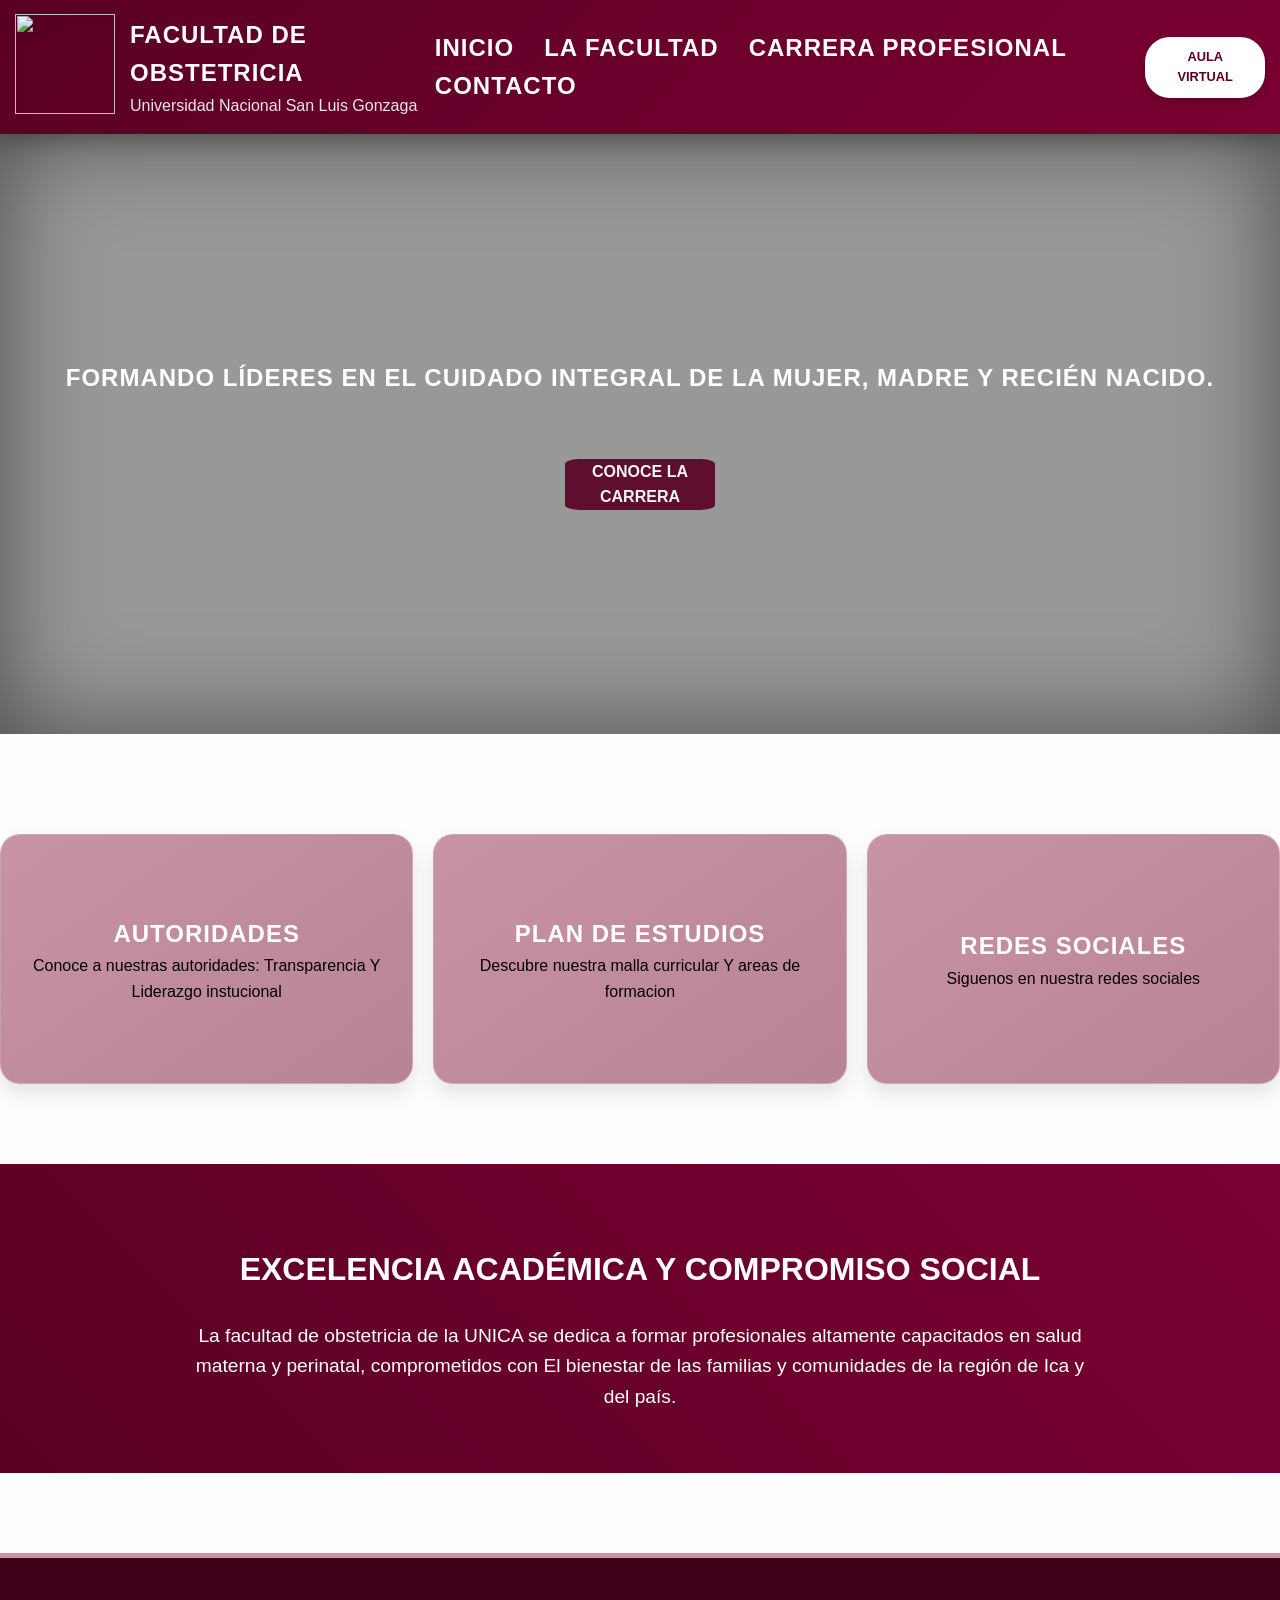
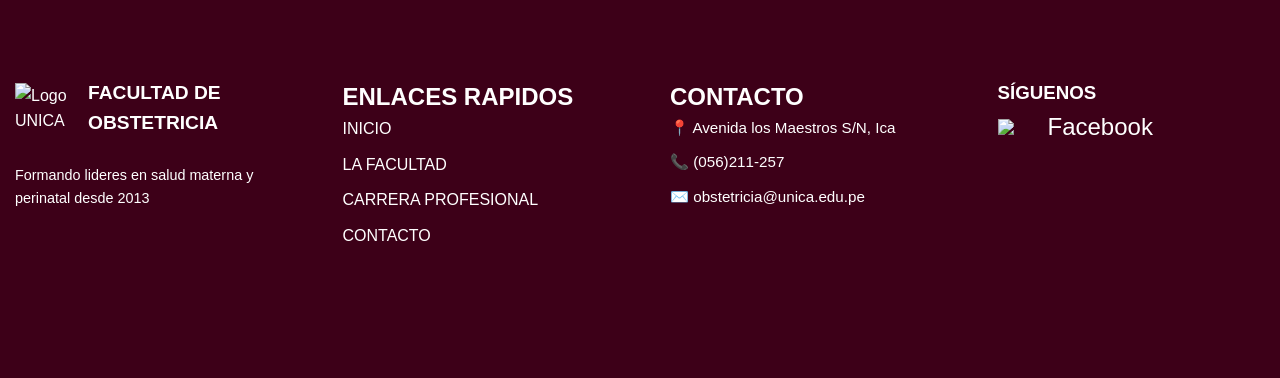
==== index.html @ 9bb417d1 "Add files via upload" ====
<!DOCTYPE html>
<html>
    <head>
        <title>PAGINA WEB DE OBSTETRICIA</title>
    <meta charset="UTF-8">
    <link rel="stylesheet" type="text/css" href="PAGINA1.css">
    <link rel="icon" type="image/png" href="https://i.imgur.com/4PXRnyC.png">
    <meta name="viewport" content="width=device-width, initial-scale=1">
    </head>
    <body id="contenedor">
    <header>
<div class="container-header">
<section id="logo">
<img id="logoobstetricia" src="https://i.imgur.com/4PXRnyC.png"> 
<div id="titulo-header">
                <h1 class="titulo-principal">FACULTAD DE OBSTETRICIA</h1>
                <p class="subtitulo-universidad">Universidad Nacional San Luis Gonzaga</p>
            </div>   
</section>
<nav>
<ul>
			<li><a class="titulo-principal" href="index.html">INICIO</a></li>
			<li><a class="titulo-principal" href="PAGINA2.html">LA FACULTAD</a></li>
			<li><a class="titulo-principal" href="PAGINA3.html">CARRERA PROFESIONAL</a></li>
			<li><a class="titulo-principal" href="PAGINA4.html">CONTACTO</a></li>
        </ul>
        <a href="https://aulavirtual.unica.edu.pe/" target="_blank" class="boton-aula">AULA VIRTUAL</a>
        </nav>
</div>
</header>

<main>
 <section id="facultadimagen">
    <h2 class="titulo-principal">Formando líderes en el cuidado integral de la mujer, madre y recién nacido.</h2><br><br> 
        <a class="subtitulo-universidad" href="PAGINA3.html" class="btn-primary"><b>CONOCE LA CARRERA</b></a>
 </section>   
<div class="cajasinicio">
<section id="autoridades">
     <a class="titulo-principal" href="PAGINA2.html">AUTORIDADES</a>
     <p>Conoce a nuestras autoridades: Transparencia Y Liderazgo instucional</p>
</section>

<section id="plandeestudios">
    <a class="titulo-principal" href="PAGINA3.html">PLAN DE ESTUDIOS</a>
    <p>Descubre nuestra malla curricular Y areas de formacion</p>
</section>

<section id="redessociales">
    <a class="titulo-principal" href="PAGINA4.html">REDES SOCIALES</a>
    <p>Siguenos en nuestra redes sociales</p>
</section>
</div>
<section id="bannerinferior">
    <h2>EXCELENCIA ACADÉMICA Y COMPROMISO SOCIAL</h2>
    <p>La facultad de obstetricia de la UNICA se dedica a formar profesionales altamente capacitados en salud materna y perinatal, comprometidos con El bienestar de las familias y comunidades de la región de Ica y del país.</p>
</section>
        </main>
        <footer>
            <div class="piedepaginacontenedor">
<section id="piedepagina">
    <div class="logopie">
    <img id="logofooter" src="https://i.imgur.com/4PXRnyC.png" alt="Logo UNICA" style="width: 80px; margin-bottom: 10px;">
<h2>FACULTAD DE OBSTETRICIA</h2>
</div>
<p>Formando lideres en salud materna y perinatal desde 2013</p>
</section>
<section id="enlacesrapidos">
<h1>ENLACES RAPIDOS</h1>
<nav>
<ul>
			<li><a href="index.html">INICIO</a></li>
			<li><a href="PAGINA2.html">LA FACULTAD</a></li>
			<li><a href="PAGINA3.html">CARRERA PROFESIONAL</a></li>
			<li><a href="PAGINA4.html">CONTACTO</a></li>
		</ul>
        </nav>
</section>
<section id="contacto">
    <h1>CONTACTO</h1>
    <p>📍 Avenida los Maestros S/N, Ica</p>
    <p>📞 (056)211-257</p>
    <p>✉️ obstetricia@unica.edu.pe</p>
</section>
<section id="siguenos">
    <h3>SÍGUENOS</h3>
    <a class="facebook" href="https://www.facebook.com/profile.php?id=61567253438241">
        <img src="https://images.icon-icons.com/2428/PNG/512/facebook_black_logo_icon_147136.png" class="facebookimg">
        Facebook
    </a>
</section>
</div>
        </footer>       
    </body>
</html>
---- PAGINA1.css ----
* {
    margin: 0;
    padding: 0;
    box-sizing: border-box;
}
/*PAGINA 1*/

.container-header {
    display: flex;
    justify-content: space-between; 
    align-items: center; 
    margin: 0 auto;
    padding: 0 15px;
    height: 100%; 
}
#logo {
    color: #fff;
    display: flex; 
    align-items: center; 
}
#titulo-header {
    text-align: left; 
    color: #FFFFFF; 
    margin-left: 15px;
}
.titulo-principal {
    font-size: 1.5em;
    font-weight: 600;
    margin: 0;
    text-transform: uppercase;
     letter-spacing: 1px;
}
header nav{
    display: flex;       
    align-items: center;
    gap: 20px;
}
.boton-aula {
    background-color: #fff;      
    color: #5a0024;              
    padding: 8px 18px;
    border-radius: 25px; 
    text-decoration: none;
    font-weight: bold;
    font-size: 0.8rem;
    transition: 0.3s;
    border: 2px solid #fff;
    display: inline-block; 
    box-shadow: 0 4px 10px rgba(0,0,0,0.2);
}
.boton-aula:hover {
    background-color: transparent;
    color: #fff;
    transform: scale(1.05);    
}
header nav ul{
    list-style: none;
}
header nav a{
    text-decoration: none;
    padding: 10px 15px;
    position: relative;
    font-weight: 400;
    transition: 0.3s;
}
header nav a::after {
    content: '';
    position: absolute;
    width: 0;
    height: 2px;
    bottom: 5px;
    left: 50%;
    background-color: #c893a5;
    transition: all 0.3s ease;
}
header nav a:hover::after {
    width: 60%;
    left: 20%;
}
header nav ul li{
    float: left;
}
.subtitulo-universidad {
    color: #fff;
    font-size: 1em; 
    margin: 0;
    font-weight: 300;
    opacity: 0.9;
}
#facultadimagen a{
    border-radius: 10%;
    background-color: #5a0024;
   width: 150px;
   height: auto;
}
header{
   width: 100%;
    height: auto; 
    background: linear-gradient(135deg, #5a0024 0%, #7a0031 100%); 
    padding: 1rem 0;
    text-align: center;
    position: sticky;
    top: 0;
    z-index: 1000;
    box-shadow: 0 4px 20px rgba(0,0,0,0.3);
}
a{
    color: #fff; 
    text-decoration: none; 
    transition: color 0.3s ease; 
}
#logoobstetricia{
    width: 100px;
    height: 100px;
    margin-top: -7px;
    filter: drop-shadow(2px 4px 6px rgba(0,0,0,0.2)); 
}
body {
    overflow-x: hidden;
    font-family: 'Segoe UI', Tahoma, Geneva, Verdana, sans-serif;
    line-height: 1.6 ;
    background-color: #fdfdfd;
}
#facultadimagen {
     background: linear-gradient(rgba(0,0,0,0.4), rgba(0,0,0,0.4)), url(https://i.imgur.com/v9ld7MX.jpeg);
    background-size: cover;       
    background-position: center;  
    background-attachment: fixed; /* Parallax */
    height: 600px;                
    display: flex;                
    flex-direction: column;       
    align-items: center;         
    justify-content: center;      
    text-align: center;           
    padding: 0 20px;
    box-shadow: inset 0 0 100px rgba(0,0,0,0.5);     
}
#bannerinferior {
    margin: 80px 0;
    background: linear-gradient(45deg, #5a0024, #7a0031);
    color: #fff;
    text-align: center;
    padding: 60px 15%;
    border-radius: 0; 
    position: relative;
}
#bannerinferior h2 {
    margin-bottom: 15px; 
    font-size: 2rem;
    color: #fff;         
}

#bannerinferior p {
    margin: 0;           
    font-size: 1.2rem;
    line-height: 1.6;    
}
#autoridades, #plandeestudios, #redessociales {
     margin-top: 60px;
    border-radius: 20px; 
    background: linear-gradient(145deg, #c893a5, #b88395);
    height: 250px;
    display: flex;
    flex-direction: column;
    align-items: center;
    justify-content: center;
    text-align: center;
    padding: 30px;
    box-shadow: 0 10px 20px rgba(0,0,0,0.1);
    transition: all 0.4s cubic-bezier(0.175, 0.885, 0.32, 1.275);
    border: 1px solid rgba(255,255,255,0.2);
}
#autoridades:hover, #plandeestudios:hover, #redessociales:hover {
    transform: translateY(-15px);
    box-shadow: 0 20px 40px rgba(90, 0, 36, 0.2);
    background: #c893a5;
}
.cajasinicio {
    display: flex; 
    justify-content: space-between; 
    gap: 20px; 
    margin: 40px auto; 
}
.cajasinicio section {
    flex-basis: 33.33%; 
    flex-grow: 1; 
    flex-shrink: 1;
}
header h1 {
    font-weight: 300; 
    margin-bottom: 5px;
}

.container {
    max-width: 1400px; 
    margin: 0 auto;    
    padding: 0 15px;  
}

h2 {
    color: #fff;
    padding-bottom: 10px;
    margin-bottom: 20px;
    margin-top: 20px;
}
.piedepaginacontenedor {
    display: flex; 
    justify-content: space-between;
    align-items: flex-start;
    max-width: 1400px;
    margin: 0 auto;
    padding: 60px 15px; 
    gap: 60px; 
}
footer p {
    text-align: left;
    font-size: 0.95rem;
    margin-bottom: 10px;
}
footer ul {
    list-style: none;
    padding: 0;
}

footer ul li {
    margin-bottom: 10px;
}

footer ul li a:hover {
    text-decoration: underline; 
}
.logopie {
    display: flex;
    justify-content: flex-start; 
    align-items: center; 
    gap: 15px; 
    margin-bottom: 15px;
}

footer section {
    flex: 1; 
    padding: 0; 
}
#piedepagina h2 {
    font-size: 1.2rem;
    margin: 0; 
    text-align: left;
}

#piedepagina p {
    text-align: left;
    font-size: 0.9rem;
}
#logofooter {
    width: 60px; 
    height: auto;
}
#siguenos .facebook {
    display: flex;         
    flex-direction: row;   
    align-items: center;   
    gap: 15px;             
    text-decoration: none;
    color: white;
    font-size: 1.5rem;    
}

#siguenos .facebookimg {
    width: 35px;          
    height: auto;
    display: block;     
}
#siguenos h1 {
    font-size: 1.2rem;
    margin-bottom: 20px;
    text-transform: uppercase;
}
footer {
     background-color: #3d0018; 
    color: white;
    padding: 60px 0; 
    width: 100%;
    border-top: 5px solid #c893a5;
}

/* PAGINA 2*/

.contenedor-facultad {
    max-width: 1200px;
    margin: 0 auto;
    padding: 40px 20px;
    display: flex;
    flex-direction: column;
    gap: 20px;
}

.fila-mision-vision {
    display: flex;
    gap: 100px;
    width: 100%;
}
#mision2, #vision2{
   background: linear-gradient(145deg, #c893a5, #b88395);
    border-radius: 30px;
    padding: 40px;
    box-shadow: 0 8px 25px rgba(0,0,0,0.15);
    border: 1px solid rgba(255,255,255,0.2);
    transition: 0.3s;
}
#resenas2 {
   background: linear-gradient(145deg, #c893a5, #b88395);
    border-radius: 30px;
    padding: 40px;
    box-shadow: 0 8px 25px rgba(0,0,0,0.15);
    border: 1px solid rgba(255,255,255,0.2);
    transition: 0.3s;
}
#mision2:hover, #vision2:hover {
    transform: scale(1.02);
}
#resenas2:hover {
    transform: scale(1.02);
}
#mision2 h2, #vision2 h2, #resenas2 h2,
#mision2 p, #vision2 p, #resenas2 p {
    color: white;
}
#imagenes2 {
    width: 100%;
    display: flex;          
    justify-content: center; 
    margin-top: 30px;       
    margin-bottom: 20px;    
}

#imagenes2 img {
    max-width: 90%;         
    height: auto;           
    border-radius: 15px;   
    box-shadow: 0 4px 10px rgba(0,0,0,0.2); 
}
.link-cv {
    text-decoration: none; 
    color: #5a0024;       
    transition: 0.3s;
}

.link-cv:hover {
    color: #c893a5;      
    text-decoration: underline; 
}
#autoridades2 {
    max-width: 1000px;
    margin: 40px auto;
    padding: 0 20px;
}

.titulo-seccion-autoridades {
    text-align: center;
    color: #5a0024; 
    margin-bottom: 30px;
    font-size: 2rem;
}
.tarjeta-autoridad {
    display: flex;       
    align-items: center; 
    background-color: #f9f9f9;
    border-radius: 15px;
    margin-bottom: 20px;
    padding: 20px;
    box-shadow: 0 4px 8px rgba(0,0,0,0.1);
    transition: 0.3s ease;
    border-left: 5px solid transparent;
}
.tarjeta-autoridad:hover {
    background-color: #fff;
    border-left: 5px solid #5a0024;
    transform: translateX(10px);
    box-shadow: 0 10px 20px rgba(0,0,0,0.05);
}
.foto-autoridad img {
    width: 150px;         
    height: 150px;
    border-radius: 50%;    
    object-fit: cover;     
    margin-right: 30px;  
    border: 3px solid #c893a5;
}

.info-autoridad h3 {
    color: #5a0024;
    margin-bottom: 5px;
}

.cargo {
    font-weight: bold;
    color: #c893a5;
    margin-bottom: 10px;
    text-transform: uppercase;
}

.descripcion {
    color: #555;
    line-height: 1.5;
}
/* PAGINA 3 */

#imagenes-carrera {
    display: flex;
    justify-content: center;
    margin-top: 40px;
    margin-bottom: 30px;
}

#imagenes-carrera img {
    width: 90%;
    max-width: 1100px;
    border-radius: 20px;
    box-shadow: 0 5px 20px rgba(0,0,0,0.2);
}

#perfil-carrera {
    background-color: #c893a5;
    color: white;
    padding: 35px;
    border-radius: 50px;
    text-align: center;
    margin-bottom: 40px;
     box-shadow: 0 4px 8px rgba(0,0,0,0.1);
}

/* ESTILO DE CUADROS DESPLEGABLES */
.malla-curricular {
    display: flex;
    flex-direction: column;
    gap: 12px;
    margin-bottom: 30px;
}

.ciclo-desplegable {
    background-color: #5a0024; 
    border: none;          
    border-radius: 12px;
    transition: 0.3s;
    margin-bottom: 10px;  
    box-shadow: 0 4px 15px rgba(0,0,0,0.1);   
    overflow: hidden;
    font-size: 1.1rem;
    letter-spacing: 0.5px;
}
#practicas-convenios:hover {
    transform: scale(1.02);
}
.ciclo-desplegable summary {
    box-shadow: 0 4px 8px rgba(0,0,0,0.1);
    padding: 18px 25px;
    list-style: none;
    cursor: pointer;
    font-weight: bold;
    color: white;            
    display: flex;
    justify-content: space-between;
    font-size: 1.1rem;
    letter-spacing: 0.5px;
}
#investigacion-carrera:hover {
    transform: scale(1.02);
}
#egresado:hover {
    transform: scale(1.02);
}
#ingresante:hover {
    transform: scale(1.02);
}
.ciclo-desplegable summary:hover {
   background-color: #7a0031; 
}

.contenido-ciclo {
    padding: 20px 40px;
    background-color: #fff;  
    color: #333;
}

.contenido-ciclo ul li {
    margin-bottom: 10px;
    color: #444;
}

.ciclo-desplegable[open] summary {
    
   background-color: #5a0024; 
    border-bottom: 1px solid rgba(255,255,255,0.2); 
}
.fila-perfiles {
    display: flex;
    gap: 20px;
    margin-bottom: 20px;
}

.cuadro-perfil {
    background: linear-gradient(145deg, #c893a5, #b88395);
    box-shadow: 0 10px 25px rgba(0,0,0,0.1);
    border: 1px solid rgba(255,255,255,0.2);
    flex: 1;
    background-color: #c893a5;
    color: white;
    padding: 30px;
    border-radius: 50px;
    text-align: center;
}

.cuadro-perfil p {
    line-height: 1.6;    
    text-align: justify; 
    font-size: 0.95rem;  
    margin-top: 15px;
}
#investigacion-carrera, #practicas-convenios {
    background-color: #c893a5;
    color: white;
    padding: 40px 50px;
    border-radius: 50px;
    text-align: center;
    margin-bottom: 10px;
    width: 100%;
    box-shadow: 0 5px 20px rgba(0,0,0,0.2);
}
#practicas-convenios {
    background-color: #c893a5;
    color: white;
    padding: 40px;
    border-radius: 50px;
    text-align: center;
    margin-bottom: 10px; 
    width: 100%;
    box-shadow: 0 5px 20px rgba(0,0,0,0.2);
}
#practicas-convenios ul {
    list-style: none;
    padding: 0;
    margin-top: 15px;
}

#practicas-convenios li {
    background: rgba(255, 255, 255, 0.2);
    margin: 5px auto;
    padding: 8px;
    border-radius: 10px;
    max-width: 500px;
}
#investigacion-carrera p {
    line-height: 1.7;   
    text-align: justify; 
    max-width: 900px;   
    margin: 0 auto;     
}
/*PAGINA 4*/

.contacto {
    font-family: 'Arial', sans-serif;
    max-width: 900px;
    margin: 0 auto;
    padding: 40px 20px;
    color: #000;
}
.contacto h1 {
    text-align: center;
    font-size: 28px;
    font-weight: 800;
    margin-bottom: 60px;
    letter-spacing: 1px;
}
.contacto-grid {
    display: grid;
    grid-template-columns: 1fr 1fr; 
    gap: 20px 60px;
}
.titulo-icono, 
.ubicacion-title {
    color: #000;
    font-size: 18px;
    font-weight: bold;
    margin-bottom: 30px;
    grid-column: 1; 
}
.ubicacion-title {
    grid-column: 1 / -1; 
    margin-top: 40px;
    text-transform: uppercase;
}
.item {
    display: flex;
    align-items: flex-start;
    margin-bottom: 35px;
}

.item img {
    width: 45px; 
    height: auto;
    margin-right: 20px;
    filter:saturate(5) hue-rotate(300deg); 
    transition: 0.3s;
}
.item:hover img {
    transform: rotate(-10deg) scale(1.1);
}
.item h3 {
    font-size: 15px;
    font-weight: bold;
    margin: 0 0 5px 0;
}

.item p {
    font-size: 14px;
    line-height: 1.5;
    color: #444;
    margin: 0;
}
.redes {
    text-align: center;
    margin-top: 10px;
}

.redes p {
    font-style: italic;
    font-size: 17px;
    margin-bottom: 15px;
}

.facebookimg {
    width: 60px; 
    transition: transform 0.3s ease;
}

.facebookimg:hover {
    transform: scale(1.1);
}
iframe {
    border: 10px solid white;
    filter: grayscale(0.2);
    transition: 0.5s;
    grid-column: 1 / -1; 
    width: 100%;
    height: 350px;
    border-radius: 4px;
    box-shadow: 0px 4px 15px rgba(0,0,0,0.1); 
}
iframe:hover {
    filter: grayscale(0);
}

/* =========================
   RESPONSIVE – CELULARES
   ========================= */
@media (max-width: 768px) {

    /* HEADER */
    .container-header {
        flex-direction: column;
        text-align: center;
        gap: 15px;
    }

    header nav {
        flex-direction: column;
        gap: 10px;
    }

    header nav ul {
        display: flex;
        flex-direction: column;
        padding: 0;
    }

    header nav ul li {
        float: none;
    }

    #logo {
        flex-direction: column;
    }

    #logoobstetricia {
        width: 80px;
        height: 80px;
    }

    /* SECCIONES GENERALES */
    .cajasinicio,
    .fila-mision-vision,
    .fila-perfiles {
        flex-direction: column;
    }

    /* PÁGINA 4 – CONTACTO */
    .contacto-grid {
        grid-template-columns: 1fr;
        gap: 30px;
    }

    .titulo-icono {
        grid-column: 1;
        text-align: center;
    }

    .item {
        align-items: center;
        text-align: left;
    }

    .item img {
        width: 40px;
    }

    iframe {
        height: 280px;
    }

    /* FOOTER */
    .piedepaginacontenedor {
        flex-direction: column;
        gap: 30px;
        text-align: center;
    }

    footer p,
    footer ul,
    #piedepagina h2 {
        text-align: center;
    }

    #siguenos .facebook {
        justify-content: center;
    }
}
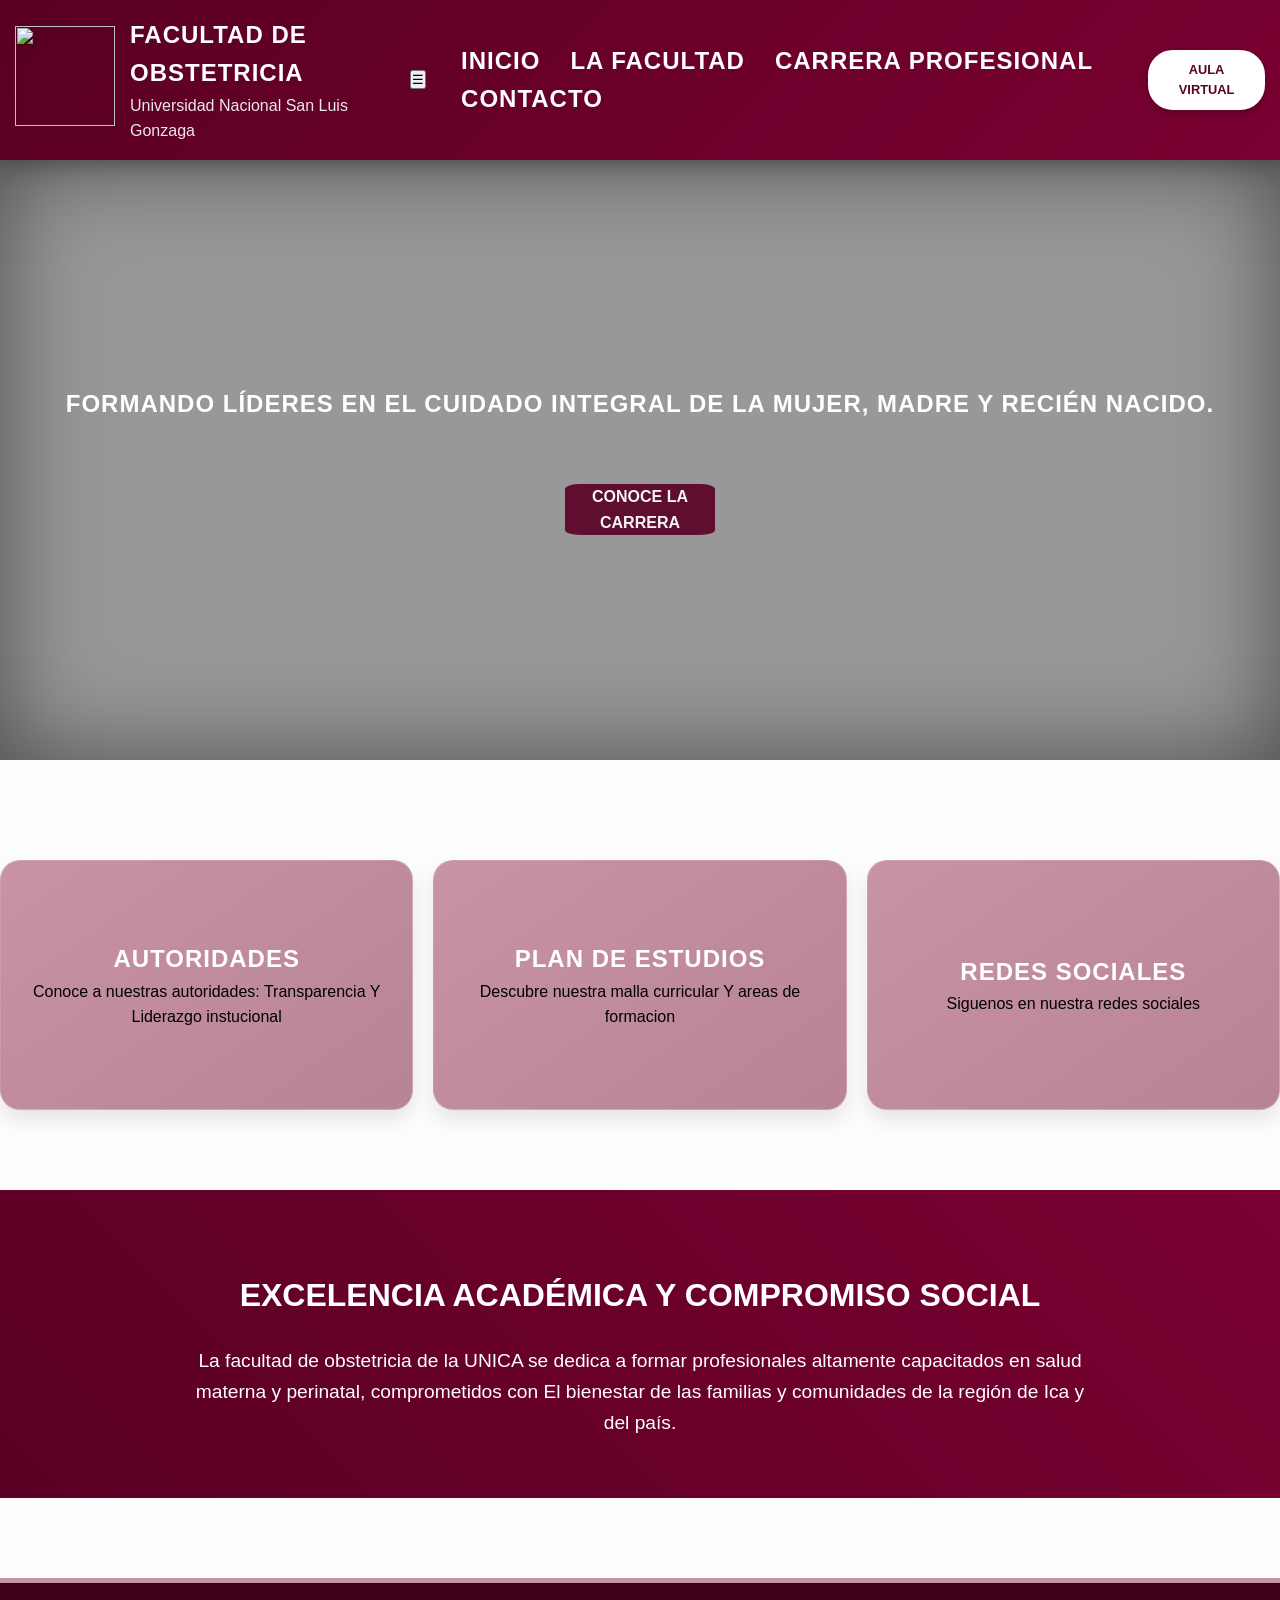
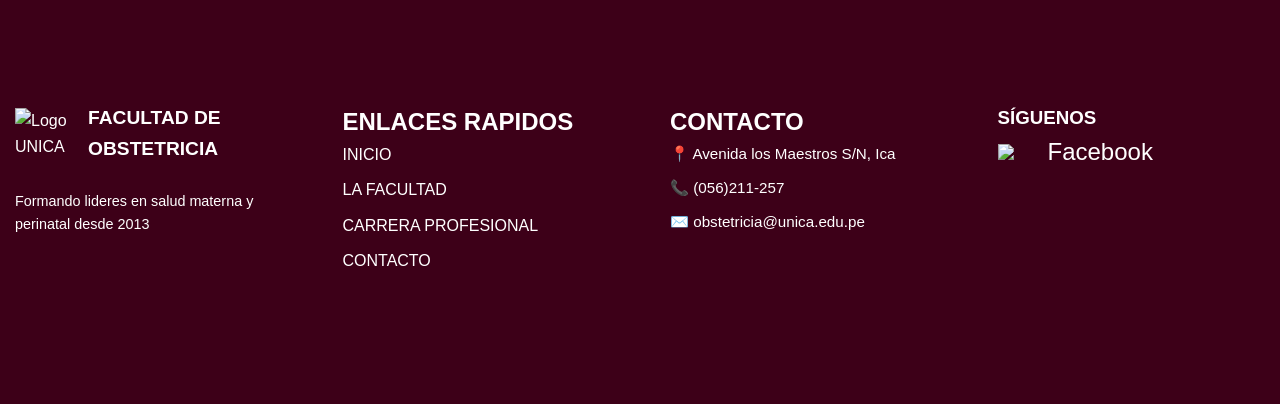
==== commit 819ba478: "Update index.html" ====
--- a/index.html
+++ b/index.html
@@ -17,15 +17,20 @@
                 <p class="subtitulo-universidad">Universidad Nacional San Luis Gonzaga</p>
             </div>   
 </section>
-<nav>
-<ul>
-			<li><a class="titulo-principal" href="index.html">INICIO</a></li>
-			<li><a class="titulo-principal" href="PAGINA2.html">LA FACULTAD</a></li>
-			<li><a class="titulo-principal" href="PAGINA3.html">CARRERA PROFESIONAL</a></li>
-			<li><a class="titulo-principal" href="PAGINA4.html">CONTACTO</a></li>
-        </ul>
-        <a href="https://aulavirtual.unica.edu.pe/" target="_blank" class="boton-aula">AULA VIRTUAL</a>
-        </nav>
+	<nav>
+    <button class="menu-toggle">☰</button>
+
+    <ul class="menu">
+        <li><a class="titulo-principal" href="index.html">INICIO</a></li>
+        <li><a class="titulo-principal" href="PAGINA2.html">LA FACULTAD</a></li>
+        <li><a class="titulo-principal" href="PAGINA3.html">CARRERA PROFESIONAL</a></li>
+        <li><a class="titulo-principal" href="PAGINA4.html">CONTACTO</a></li>
+    </ul>
+
+    <a href="https://aulavirtual.unica.edu.pe/" target="_blank" class="boton-aula">
+        AULA VIRTUAL
+	</a>
+	</nav>
 </div>
 </header>
 
@@ -91,4 +96,5 @@
 </div>
         </footer>       
     </body>
-</html>+
+</html>
